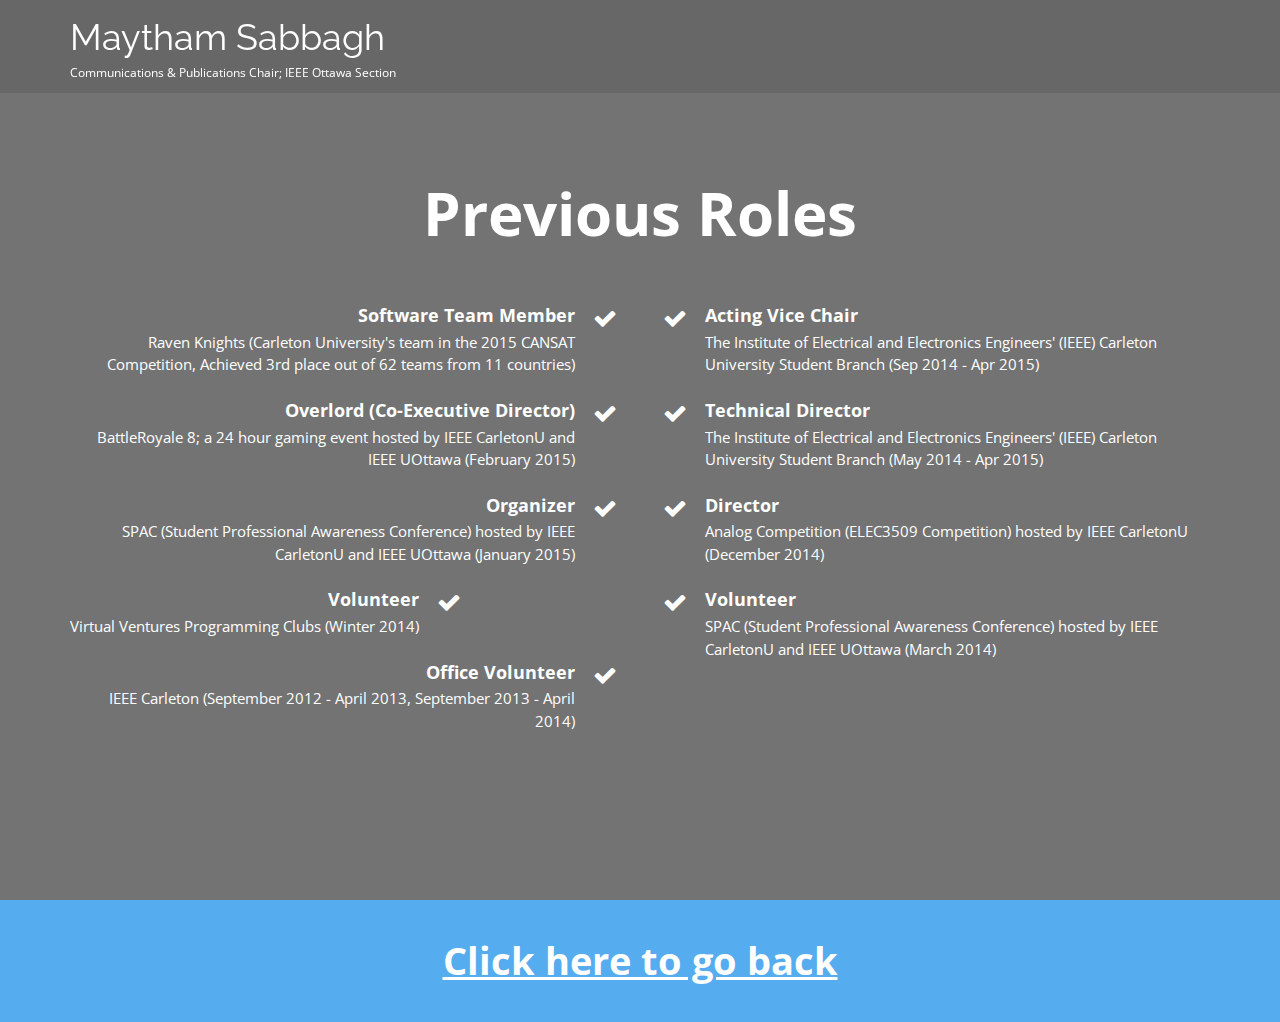
==== previousroles.html @ 7cac6bc2 "Created the new site, and updated it. Version 1" ====
<!DOCTYPE html>
<!--[if IE 9]> <html lang="en" class="ie9"> <![endif]-->
<!--[if !IE]><!-->
<html lang="en">
<!--<![endif]-->
	<head>
		<meta charset="utf-8">
		<title>Maytham Sabbagh</title>
		<meta name="description" content="Maytham Sabbagh Personal Website">
		<meta name="author" content="htmlcoder.me">

		<!-- Mobile Meta -->
		<meta name="viewport" content="width=device-width, initial-scale=1.0">

		<!-- Favicon -->
		<link rel="shortcut icon" href="images/favicon.ico">

		<!-- Web Fonts -->
		<link href='http://fonts.googleapis.com/css?family=Open+Sans:400italic,700italic,400,700,300&amp;subset=latin,latin-ext' rel='stylesheet' type='text/css'>
		<link href='http://fonts.googleapis.com/css?family=Raleway:700,400,300' rel='stylesheet' type='text/css'>

		<!-- Bootstrap core CSS -->
		<link href="bootstrap/css/bootstrap.css" rel="stylesheet">

		<!-- Font Awesome CSS -->
		<link href="fonts/font-awesome/css/font-awesome.css" rel="stylesheet">

		<!-- Plugins -->
		<link href="css/animations.css" rel="stylesheet">

		<!-- Custom css --> 
		<link href="css/custom.css" rel="stylesheet">
		
		<!-- Worthy core CSS file -->
		<link href="css/style.css" rel="stylesheet">

	</head>

	<body class="no-trans">
		<!-- scrollToTop -->
		<!-- ================ -->
		<div class="scrollToTop"><i class="icon-up-open-big"></i></div>

		<!-- header start -->
		<!-- ================ --> 
		<header class="header fixed clearfix navbar navbar-fixed-top">
			<div class="container">
				<div class="row">
					<div class="col-md-4">

						<!-- header-left start -->
						<!-- ================ -->
						<div class="header-left clearfix">

							<!-- logo -->
							<!-- <div class="logo smooth-scroll">
								<a href="#banner"><img id="logo" src="images/logo.png" alt="Worthy"></a>
							</div> -->

							<!-- name-and-slogan -->
							<div class="site-name-and-slogan smooth-scroll">
								<div class="site-name"><a href="index.html">Maytham Sabbagh</a></div>
								<div class="site-slogan">Communications & Publications Chair; IEEE Ottawa Section</div>
							</div>

						</div>
						<!-- header-left end -->

					</div>
				</div>
			</div>
		</header>
		<!-- header end -->

		<!-- banner start -->
		<!-- ================ -->
		<div id="banner" class="banner">
			<div class="banner-caption" style="top: 20%">
				<div class="container object-non-visible" data-animation-effect="fadeIn">
					<h1 id="roles"  class="text-center title">Previous Roles</h1>
					<div class="space"></div>
					<div class="row">
						<div class="col-sm-6">
							<div class="media">
								<div class="media-body text-right">
									<h4 class="media-heading">Software Team Member</h4>
									<p>Raven Knights (Carleton University's team in the 2015 CANSAT Competition, Achieved 3rd place out of 62 teams from 11 countries)</p>
								</div>
								<div class="media-right">
									<i class="fa fa-check"></i>
								</div>
							</div>
							<div class="media">
								<div class="media-body text-right">
									<h4 class="media-heading">Overlord (Co-Executive Director)</h4>
									<p>BattleRoyale 8; a 24 hour gaming event hosted by IEEE CarletonU and IEEE UOttawa (February 2015)</p>
								</div>
								<div class="media-right">
									<i class="fa fa-check"></i>
								</div>
							</div>
							<div class="media">
								<div class="media-body text-right">
									<h4 class="media-heading">Organizer</h4>
									<p>SPAC (Student Professional Awareness Conference) hosted by IEEE CarletonU and IEEE UOttawa (January 2015)</p>
								</div>
								<div class="media-right">
									<i class="fa fa-check"></i>
								</div>
							</div>
							<div class="media">
								<div class="media-body text-right">
									<h4 class="media-heading">Volunteer</h4>
									<p>Virtual Ventures Programming Clubs (Winter 2014)</p>
								</div>
								<div class="media-right">
									<i class="fa fa-check"></i>
								</div>
							</div>
							<div class="media">
								<div class="media-body text-right">
									<h4 class="media-heading">Office Volunteer</h4>
									<p>IEEE Carleton (September 2012 - April 2013, September 2013 - April 2014)</p>
								</div>
								<div class="media-right">
									<i class="fa fa-check"></i>
								</div>
							</div>
						</div>
						<div class="space visible-xs"></div>
						<div class="col-sm-6">
							<div class="media">
								<div class="media-left">
									<i class="fa fa-check"></i>
								</div>
								<div class="media-body">
									<h4 class="media-heading">Acting Vice Chair</h4>
									<p>The Institute of Electrical and Electronics Engineers' (IEEE) Carleton University Student Branch (Sep 2014 - Apr 2015)</p>
								</div>
							</div>
							<div class="media">
								<div class="media-left">
									<i class="fa fa-check"></i>
								</div>
								<div class="media-body">
									<h4 class="media-heading">Technical Director</h4>
									<p>The Institute of Electrical and Electronics Engineers' (IEEE) Carleton University Student Branch (May 2014 - Apr 2015)</p>
								</div>
							</div>
							<div class="media">
								<div class="media-left">
									<i class="fa fa-check"></i>
								</div>
								<div class="media-body">
									<h4 class="media-heading">Director</h4>
									<p>Analog Competition (ELEC3509 Competition) hosted by IEEE CarletonU (December 2014)</p>
								</div>
							</div>
							<div class="media">
								<div class="media-left">
									<i class="fa fa-check"></i>
								</div>
								<div class="media-body">
									<h4 class="media-heading">Volunteer</h4>
									<p>SPAC (Student Professional Awareness Conference) hosted by IEEE CarletonU and IEEE UOttawa (March 2014)</p>
								</div>
							</div>
						</div>
					</div>
				</div>
			</div>
		</div>
		<!-- banner end -->

		<!-- section start -->
		<!-- ================ -->
		<div class="default-bg space blue">
			<div class="container">
				<div class="row">
					<div class="col-md-8 col-md-offset-2">
						<h1 class="text-center"><a href="index.html">Click here to go back</a></h1>
					</div>
				</div>
			</div>
		</div>
		<!-- section end -->


		</footer>
		<!-- footer end -->

		<!-- JavaScript files placed at the end of the document so the pages load faster
		================================================== -->
		<!-- Jquery and Bootstap core js files -->
		<script type="text/javascript" src="plugins/jquery.min.js"></script>
		<script type="text/javascript" src="bootstrap/js/bootstrap.min.js"></script>

		<!-- Modernizr javascript -->
		<script type="text/javascript" src="plugins/modernizr.js"></script>

		<!-- Isotope javascript -->
		<script type="text/javascript" src="plugins/isotope/isotope.pkgd.min.js"></script>
		
		<!-- Backstretch javascript -->
		<script type="text/javascript" src="plugins/jquery.backstretch.min.js"></script>

		<!-- Appear javascript -->
		<script type="text/javascript" src="plugins/jquery.appear.js"></script>

		<!-- Initialization of Plugins -->
		<script type="text/javascript" src="js/template.js"></script>

		<!-- Custom Scripts -->
		<script type="text/javascript" src="js/custom.js"></script>

	</body>
</html>
---- css/animations.css ----
/*!
Animate.css - http://daneden.me/animate
Licensed under the MIT license - http://opensource.org/licenses/MIT

Copyright (c) 2014 Daniel Eden
*/

@import url(animate.css);

/*
Theme Name: Worthy - Free Powerful Theme by HtmlCoder
Author:HtmlCoder
Author URI:http://www.htmlcoder.me
Version:1.0.0
Created:November 2014
License: Creative Commons Attribution 3.0 License (https://creativecommons.org/licenses/by/3.0/)
File Description: Custom Animations
*/

/*Custom Animations*/

@-webkit-keyframes fadeInDownSmall {
  0% {
    opacity: 0;
    -webkit-transform: translate3d(0, -20px, 0);
    transform: translate3d(0, -20px, 0);
  }

  100% {
    opacity: 1;
    -webkit-transform: translate3d(0, 0, 0);
    transform: translate3d(0, 0, 0);
  }
}

@keyframes fadeInDownSmall {
  0% {
    opacity: 0;
    -webkit-transform: translate3d(0, -20px, 0);
    -ms-transform: translate3d(0, -20px, 0);
    transform: translate3d(0, -20px, 0);
  }

  100% {
    opacity: 1;
    -webkit-transform: translate3d(0, 0, 0);
    -ms-transform: translate3d(0, 0, 0);
    transform: translate3d(0, 0, 0);
  }
}

.fadeInDownSmall {
  -webkit-animation-name: fadeInDownSmall;
  animation-name: fadeInDownSmall;
}

@-webkit-keyframes fadeInLeftSmall {
  0% {
    opacity: 0;
    -webkit-transform: translate3d(-20px, 0, 0);
    transform: translate3d(-20px, 0, 0);
  }

  100% {
    opacity: 1;
    -webkit-transform: none;
    transform: none;
  }
}

@keyframes fadeInLeftSmall {
  0% {
    opacity: 0;
    -webkit-transform: translate3d(-20px, 0, 0);
    -ms-transform: translate3d(-20px, 0, 0);
    transform: translate3d(-20px, 0, 0);
  }

  100% {
    opacity: 1;
    -webkit-transform: none;
    -ms-transform: none;
    transform: none;
  }
}

.fadeInLeftSmall {
  -webkit-animation-name: fadeInLeftSmall;
  animation-name: fadeInLeftSmall;
}

@-webkit-keyframes fadeInRightSmall {
  0% {
    opacity: 0;
    -webkit-transform: translate3d(20px, 0, 0);
    transform: translate3d(20px, 0, 0);
  }

  100% {
    opacity: 1;
    -webkit-transform: none;
    transform: none;
  }
}

@keyframes fadeInRightSmall {
  0% {
    opacity: 0;
    -webkit-transform: translate3d(20px, 0, 0);
    -ms-transform: translate3d(20px, 0, 0);
    transform: translate3d(20px, 0, 0);
  }

  100% {
    opacity: 1;
    -webkit-transform: none;
    -ms-transform: none;
    transform: none;
  }
}

.fadeInRightSmall {
  -webkit-animation-name: fadeInRightSmall;
  animation-name: fadeInRightSmall;
}

@-webkit-keyframes fadeInUpSmall {
  0% {
    opacity: 0;
    -webkit-transform: translate3d(0, 20px, 0);
    transform: translate3d(0, 20px, 0);
  }

  100% {
    opacity: 1;
    -webkit-transform: none;
    transform: none;
  }
}

@keyframes fadeInUpSmall {
  0% {
    opacity: 0;
    -webkit-transform: translate3d(0, 20px, 0);
    -ms-transform: translate3d(0, 20px, 0);
    transform: translate3d(0, 20px, 0);
  }

  100% {
    opacity: 1;
    -webkit-transform: none;
    -ms-transform: none;
    transform: none;
  }
}

.fadeInUpSmall {
  -webkit-animation-name: fadeInUpSmall;
  animation-name: fadeInUpSmall;
}
---- css/custom.css ----
/*
Theme Name: Worthy - Free Powerful Theme by HtmlCoder
Author:HtmlCoder
Author URI:http://www.htmlcoder.me
Version:1.0.0
Created:November 2014
License: Creative Commons Attribution 3.0 License (https://creativecommons.org/licenses/by/3.0/)
File Description: Place here your custom CSS styles
*/


.footer-content{
	text-align: center;
}

.media-testimonial{
	text-align: center;
}
---- css/style.css ----
/* Theme Name:Worthy - Free Powerful Theme by HtmlCoder
Author:HtmlCoder
Author URI:http://www.htmlcoder.me
Version:1.0.0
Created:November 2014
License:Creative Commons Attribution 3.0 License (https://creativecommons.org/licenses/by/3.0/)
File Description:Main CSS file of the template */

/* Typography
----------------------------------------------------------------------------- */
body {
	font-family: 'Open Sans', sans-serif;
}
.site-name {
	font-family: 'Raleway', sans-serif;
}
html,
body {
	height: 100%;
}
body {
	font-size: 15px;
	line-height: 1.50;
	color: #333333;
	background-color: #ffffff;
	position: relative;
}
h1,
h2,
h3,
h4,
h5,
h6 {
	color: #333333;
}
h1 {
	font-size: 38px;
	font-weight: 700;
	margin-bottom: 20px;
}
h2 {
	font-size: 28px;
	margin-bottom: 15px;
}
h3 {
	font-size: 22px;
}
h4 {
	font-size: 18px;
	font-weight: 700;
}
h5 {
	font-size: 16px;
	text-transform: uppercase;
	font-weight: 700;
}
h6 {
	font-weight: 700;
}
h1 span,
h2 span,
h3 span,
h4 span {
	color: #339BEB;
}
.text-colored {
	color: #55acee;
}
a {
	color: #55acee;
}
a:hover {
	color: #339BEB;
}
a:focus,
a:active {
	outline: none;
}
.large {
	font-size: 18px;
}
img {
	display: block;
	max-width: 100%;
	height: auto;
}
.list-unstyled li {
	padding: 5px 0;
}
.list-horizontal {
	padding: 15px 0;
}
.list-horizontal-item img {
	display: block;
	margin: 0 auto;
}
.list-icons {
	padding: 0;
	margin: 20px 0;
	list-style: none;
	font-size: 18px;
}
.list-icons li {
	padding: 0 0 15px 0;
}
blockquote {
	border-left: none;
	padding-left: 0;
	padding-right: 0;
}
.title {
	margin-top: 0;
}

/* Layout
----------------------------------------------------------------------------- */
.header {
	color: #ffffff;
	background-color: rgba(0, 0, 0, 0.10);
	padding: 10px 0;
	-webkit-transition: all 0.2s ease-in-out;
	-moz-transition: all 0.2s ease-in-out;
	-o-transition: all 0.2s ease-in-out;
	-ms-transition: all 0.2s ease-in-out;
	transition: all 0.2s ease-in-out;
}
.banner {
	width: 100%;
	height: 100%;
	min-height: 100%;
	position: relative;
	color: #fff;
}
.banner-image {
	vertical-align: middle;
	min-height: 100%;
	width: 100%;
}
.banner:after {
	position: absolute;
	top: 0;
	left: 0;
	right: 0;
	bottom: 0;
	background-color: rgba(0, 0, 0, 0.55);
	content: "";
}
.banner-caption {
	position: absolute;
	top: 40%;
	width: 100%;
	z-index: 2;
}
.subfooter {
	background-color: #fafafa;
	border-top: 1px solid #f3f3f3;
	border-bottom: 1px solid #f3f3f3;
	padding: 40px 0;
}
.section {
	background-color: #ffffff;
	padding: 80px 0;
}

/* Backgrounds
----------------------------------------------------------------------------- */
.default-bg {
	background-color: #222222;
	color: #ffffff;
}
.default-bg.blue {
	background-color: #55acee;
}
.translucent-bg {
	color: #ffffff;
}
.default-bg h1,
.default-bg h2,
.default-bg h3,
.default-bg h4,
.default-bg h5,
.default-bg h6,
.translucent-bg h1,
.translucent-bg h2,
.translucent-bg h3,
.translucent-bg h4,
.translucent-bg h5,
.translucent-bg h6 {
	color: #ffffff;
}
.default-bg blockquote footer,
.translucent-bg blockquote footer {
	color: #cccccc;
}
.default-bg a,
.translucent-bg a {
	color: #ffffff;
	text-decoration: underline;
}
.default-bg a:hover,
.translucent-bg a:hover {
	text-decoration: none;
}
.translucent-bg {
	-webkit-background-size: cover !important;
	-moz-background-size: cover !important;
	-o-background-size: cover !important;
	background-size: cover !important;
	background-position: 50% 0;
	background-repeat: no-repeat;
	z-index: 1;
	position: relative;
}
.translucent-bg .translucent-bg {
	margin-top: 80px;
	z-index: 3;
}
.translucent-bg:after {
	content: "";
	position: absolute;
	top: 0;
	left: 0;
	z-index: 2;
	width: 100%;
	height: 100%;
	background-color: rgba(0, 0, 0, 0.7);
}
.translucent-bg.blue:after {
	background-color: rgba(85, 172, 238, 0.7);
}
.translucent-bg .container {
	z-index: 3;
	position: relative;
}
.bg-image-1 {
	background: url("../images/bg-image-1.jpg") 50% 0px no-repeat;
}
.bg-image-2 {
	background: url("../images/bg-image-2.jpg") 50% 0px no-repeat;
}

/* Misc
----------------------------------------------------------------------------- */
.object-non-visible {
	opacity: 0;
	filter: alpha(opacity=0);
}
.object-visible,
.touch .object-non-visible {
	opacity: 1 !important;
	filter: alpha(opacity=100) !important;
}

/* Targeting only Firefox for smoothest animations */
@-moz-document url-prefix() {
	.object-visible,
	.touch .object-non-visible {
		-webkit-transition: opacity 0.6s ease-in-out;
		-moz-transition: opacity 0.6s ease-in-out;
		-o-transition: opacity 0.6s ease-in-out;
		-ms-transition: opacity 0.6s ease-in-out;
		transition: opacity 0.6s ease-in-out;
	}
}
.space {
	padding: 20px 0;
}
.pr-10 {
	padding-right: 10px;
}
.pl-10 {
	padding-left: 10px;
}
.pb-clear {
	padding-bottom: 0;
}

/* Sections
----------------------------------------------------------------------------- */
.banner-caption h1,
.banner-caption h2,
.banner-caption h3,
.banner-caption h4,
.banner-caption h5,
.banner-caption h6 {
	color: #ffffff;
}
.banner-caption h1 {
	font-size: 60px;
}
.subfooter p {
	margin-bottom: 0;
}

/* Template Components
----------------------------------------------------------------------------- */
/* Buttons
---------------------------------- */
.btn {
	padding: 8px 15px;
	font-size: 14px;
	line-height: 1.42857143;
	min-width: 160px;
	text-align: center;
	border-radius: 0;
	text-transform: uppercase;
	-webkit-transition: all 0.2s ease-in-out;
	-moz-transition: all 0.2s ease-in-out;
	-ms-transition: all 0.2s ease-in-out;
	-o-transition: all 0.2s ease-in-out;
	transition: all 0.2s ease-in-out;
}
.btn-default {
	color: #55acee;
	border: 1px solid #cccccc;
}
.btn-default:hover {
	color: #ffffff;
	background-color: #339BEB;
	border-color: #339BEB;
}

/* Collapse
---------------------------------- */
.panel-group .panel {
	-webkit-border-radius: 0px;
	-moz-border-radius: 0px;
	border-radius: 0px;
	border: none;
}
.panel-default > .panel-heading {
	padding: 0;
	outline: none;
	border: none;
	-webkit-border-radius: 0;
	-moz-border-radius: 0;
	-o-border-radius: 0;
	border-radius: 0;
	width: 100%;
}
.panel-default > .panel-heading + .panel-collapse > .panel-body {
	border: 1px solid #f0f0f0;
	border-top: none;
	background-color: #fafafa
}
.panel-heading a {
	font-weight: 400;
	padding: 12px 35px 12px 15px;
	display: inline-block;
	width: 100%;
	background-color: #55acee;
	color: #ffffff;
	position: relative;
	text-decoration: none;
}
.panel-heading a.collapsed {
	color: #ffffff;
	background-color: #333333;
}
.panel-heading a:after {
	font-family: "FontAwesome";
	content: "\f147";
	position: absolute;
	right: 15px;
	font-size: 14px;
	font-weight: 300;
	top: 50%;
	line-height: 1;
	margin-top: -7px;
}
.panel-heading a.collapsed:after {
	content: "\f196";
}
.panel-heading a:hover {
	text-decoration: none;
	background-color: #55acee;
	color: #ffffff;
}
.panel-title a i {
	padding-right: 10px;
	font-size: 20px;
}

/* Pills
---------------------------------- */
.nav-pills > li.active > a,
.nav-pills > li.active > a:hover,
.nav-pills > li.active > a:focus,
.nav-pills > li > a:hover {
	background-color: #55acee;
	border-color: #55acee;
	color: #ffffff;
}
.nav-pills > li > a {
	border-radius: 0;
	padding: 8px 20px;
	border: 1px solid #cacaca;
	color: #666666;
	font-size: 12px;
	text-transform: uppercase;
	font-weight: 300;
}

/* Forms
---------------------------------- */
.form-control {
	height: 45px;
	-webkit-border-radius: 0px;
	-moz-border-radius: 0px;
	border-radius: 0px;
}
.form-control-feedback {
	color: #cccccc;
}
.has-feedback label.sr-only ~ .form-control-feedback {
	top: 15px;
}
textarea {
	resize: vertical;
}

/* Modals
---------------------------------- */
.modal-content {
	-webkit-border-radius: 0px;
	-moz-border-radius: 0px;
	border-radius: 0px;
}
.modal-header {
	background-color: #55acee;
	color: #ffffff;
}
.modal-header h4 {
	color: #ffffff;
}
.modal-header .close {
	font-weight: 300;
	color: #FFFFFF;
	text-shadow: none;
	filter: alpha(opacity=100);
	opacity: 1;
}

/* Large devices (Large desktops 1200px and up) */
@media (min-width:1200px) {
	.modal-lg {
		width: 1140px;
	}
}

/* Media
---------------------------------- */
.media .fa {
	font-size: 24px;
	width: 40px;
	height: 25px;
	line-height: 25px;
	padding: 0 5px;
	text-align: center;
}

/* Navigations
----------------------------------------------------------------------------- */
.header .navbar {
	margin-bottom: 0;
}
.main-navigation .navbar-default {
	background-color: transparent;
	border: none;
}
.main-navigation .navbar-default .navbar-nav > li > a {
	color: #fff;
	padding: 10px 20px;
	font-size: 18px;
	font-weight: 300;
}
.main-navigation .navbar-default .navbar-nav > li.active > a {
	background-color: transparent;
	color: #55acee;
}
.main-navigation .navbar-default .navbar-nav > li > a:hover,
.main-navigation .navbar-default .navbar-nav > li.active > a:hover {
	color: #55acee;
}
@media (min-width:768px) {
	.main-navigation .navbar-default .navbar-nav > li > a {
		padding-top: 30px;
		padding-bottom: 30px;
		-webkit-transition: all 0.3s ease-in-out;
		-moz-transition: all 0.3s ease-in-out;
		-o-transition: all 0.3s ease-in-out;
		-ms-transition: all 0.3s ease-in-out;
		transition: all 0.3s ease-in-out;
	}
}
@media (min-width:768px) and (max-width:991px) {
	.main-navigation .container-fluid {
		padding-left: 0;
		padding-right: 0;
	}
	.navbar-nav {
		float: left !important;
	}
}
@media (max-width:767px) {
	.header.navbar-fixed-top {
		position: absolute;
	}
}

/* Fixed Header
----------------------------------------------------------------------------- */
.fixed-header-on .header {
	background-color: rgba(0, 0, 0, 0.95);
	padding: 5px 0;
}
.fixed-header-on .site-name {
	font-size: 24px;
}
.fixed-header-on .logo {
	-webkit-transform: scale(0.8);
	transform: scale(0.8);
	margin-top: 0;
	margin-bottom: 0;
}
@media (min-width:768px) {
	.fixed-header-on .navbar-default .navbar-nav > li > a {
		padding-top: 20px;
		padding-bottom: 20px;
	}
}
@media (max-width:991px) {
	.fixed-header-on .logo,
	.fixed-header-on .site-name,
	.fixed-header-on .site-slogan {
		display: none;
	}
}

/* Blocks/Widgets
----------------------------------------------------------------------------- */
/* Logo, Site Name, Site Slogan
---------------------------------- */
.logo {
	margin: 10px 10px 10px 0;
	-webkit-transition: all 0.3s ease-in-out;
	-moz-transition: all 0.3s ease-in-out;
	-o-transition: all 0.3s ease-in-out;
	-ms-transition: all 0.3s ease-in-out;
	transition: all 0.3s ease-in-out;
}
.logo,
.site-name-and-slogan {
	float: left;
}
.site-name {
	font-size: 36px;
	-webkit-transition: all 0.3s ease-in-out;
	-moz-transition: all 0.3s ease-in-out;
	-o-transition: all 0.3s ease-in-out;
	-ms-transition: all 0.3s ease-in-out;
	transition: all 0.3s ease-in-out;
}
.site-name a {
	color: #ffffff;
}
.site-name a:hover {
	text-decoration: none;
}
.site-slogan {
	font-size: 12px;
}

/* Testimonials
---------------------------------- */
.testimonial .media-left {
	width: 60px;
}

/* Social Links
---------------------------------- */
.social-links {
	padding: 0;
	list-style: none;
	margin: 15px 0;
}
.social-links li {
	margin: 10px 25px 10px 0;
	display: inline-block;
	font-size: 36px;
}
.social-links li a {
	color: #333333;
	-webkit-transition: all 0.2s ease-in-out;
	-moz-transition: all 0.2s ease-in-out;
	-o-transition: all 0.2s ease-in-out;
	-ms-transition: all 0.2s ease-in-out;
	transition: all 0.2s ease-in-out;
}
.social-links li.twitter a:hover {
	color: #55acee;
}
.social-links li.skype a:hover {
	color: #00aff0;
}
.social-links li.linkedin a:hover {
	color: #0976b4;
}
.social-links li.googleplus a:hover {
	color: #dd4b39;
}
.social-links li.youtube a:hover {
	color: #b31217;
}
.social-links li.flickr a:hover {
	color: #ff0084;
}
.social-links li.facebook a:hover {
	color: #3b5998;
}
.social-links li.pinterest a:hover {
	color: #cb2027;
}

/* Isotope Items
---------------------------------- */
.filters {
	margin: 0 0 30px 0;
}
.filters .nav-pills > li {
	margin-right: 2px;
	margin-bottom: 2px;
}
.filters .nav-pills > li + li {
	margin-left: 0px;
}
.text-center.filters .nav-pills > li {
	margin-right: 2px;
	margin-left: 2px;
	margin-bottom: 2px;
	display: inline-block;
	float: none;
}
.isotope-container {
	overflow: hidden;
}
.isotope-item {
	margin-bottom: 20px;
}
.isotope-item .btn-default {
	color: #999999;
}
.isotope-item .btn-default:hover {
	color: #ffffff;
}
@media (max-width:480px) {
	.filters .nav-pills > li {
		width: 100%;
		display: block;
	}
}

/* Images Overlay
----------------------------------------------------------------------------- */
.overlay-container {
	position: relative;
	display: block;
	overflow: hidden;
}
.overlay {
	position: absolute;
	top: 0;
	bottom: -1px;
	left: 0;
	right: -1px;
	background-color: rgba(85, 172, 238, 0.9);
	cursor: pointer;
	overflow: hidden;
	opacity: 0;
	filter: alpha(opacity=0);
	-webkit-transform: scale(0.8);
	transform: scale(0.8);
	-webkit-transition: all linear 0.2s;
	-moz-transition: all linear 0.2s;
	-ms-transition: all linear 0.2s;
	-o-transition: all linear 0.2s;
	transition: all linear 0.2s;
}
.overlay:hover {
	text-decoration: none;
}
.overlay span {
	position: absolute;
	display: block;
	bottom: 10px;
	text-align: center;
	width: 100%;
	color: #ffffff;
	font-size: 13px;
	font-weight: 300;
}
.overlay i {
	position: absolute;
	left: 50%;
	top: 50%;
	font-size: 18px;
	line-height: 1x;
	color: #ffffff;
	margin-top: -8px;
	margin-left: -8px;
	text-align: center;
}
.overlay-container:hover .overlay {
	opacity: 1;
	filter: alpha(opacity=100);
	-webkit-transform: scale(1);
	transform: scale(1);
}
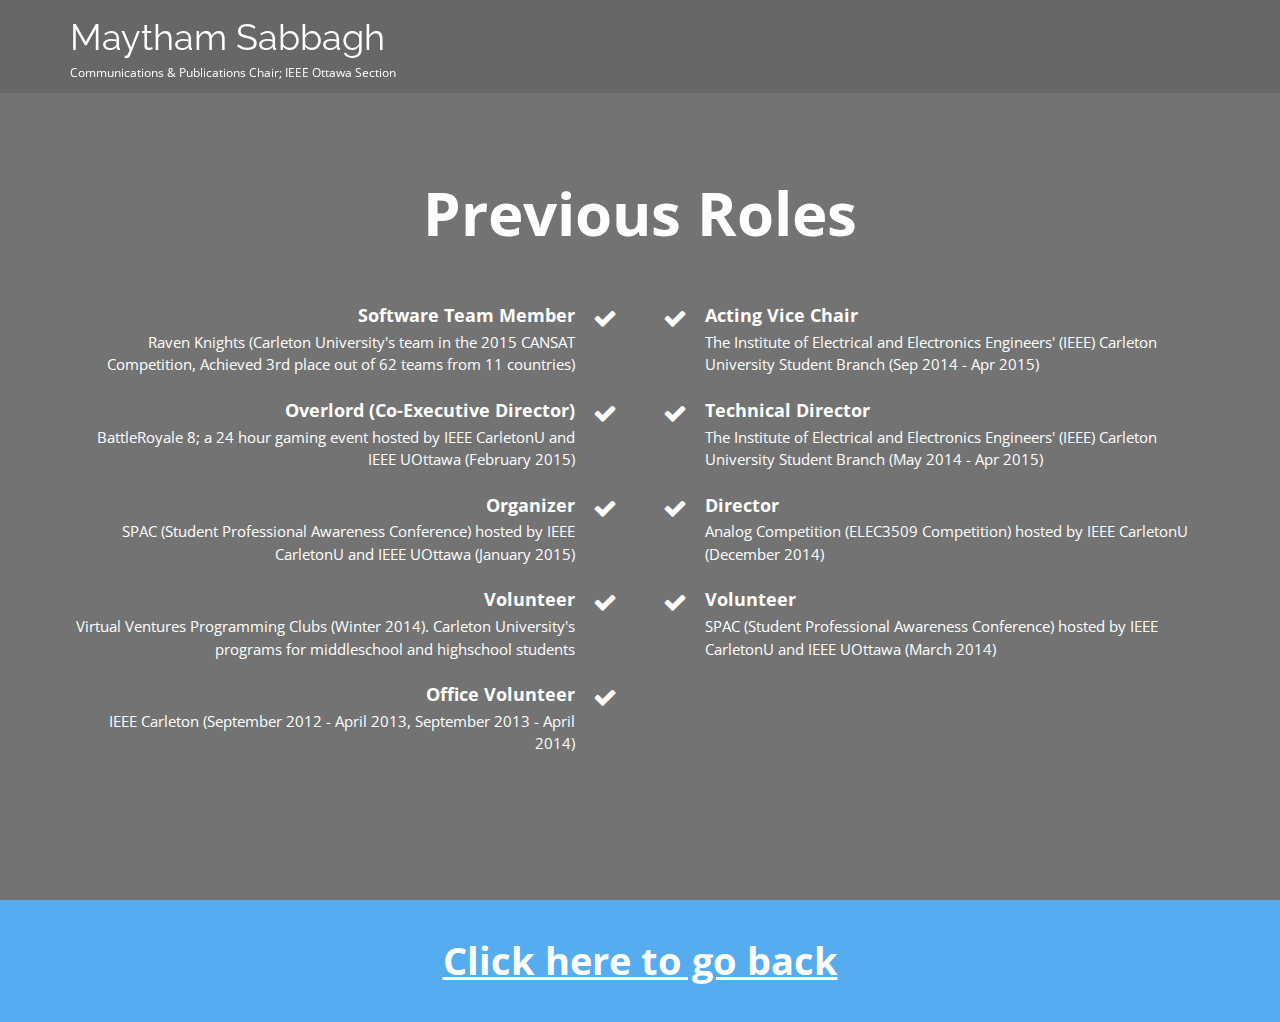
==== commit 64c84c27: "fixed a description in the previous project page" ====
--- a/previousroles.html
+++ b/previousroles.html
@@ -111,7 +111,7 @@
 							<div class="media">
 								<div class="media-body text-right">
 									<h4 class="media-heading">Volunteer</h4>
-									<p>Virtual Ventures Programming Clubs (Winter 2014)</p>
+									<p>Virtual Ventures Programming Clubs (Winter 2014). Carleton University's programs for middleschool and highschool students</p>
 								</div>
 								<div class="media-right">
 									<i class="fa fa-check"></i>
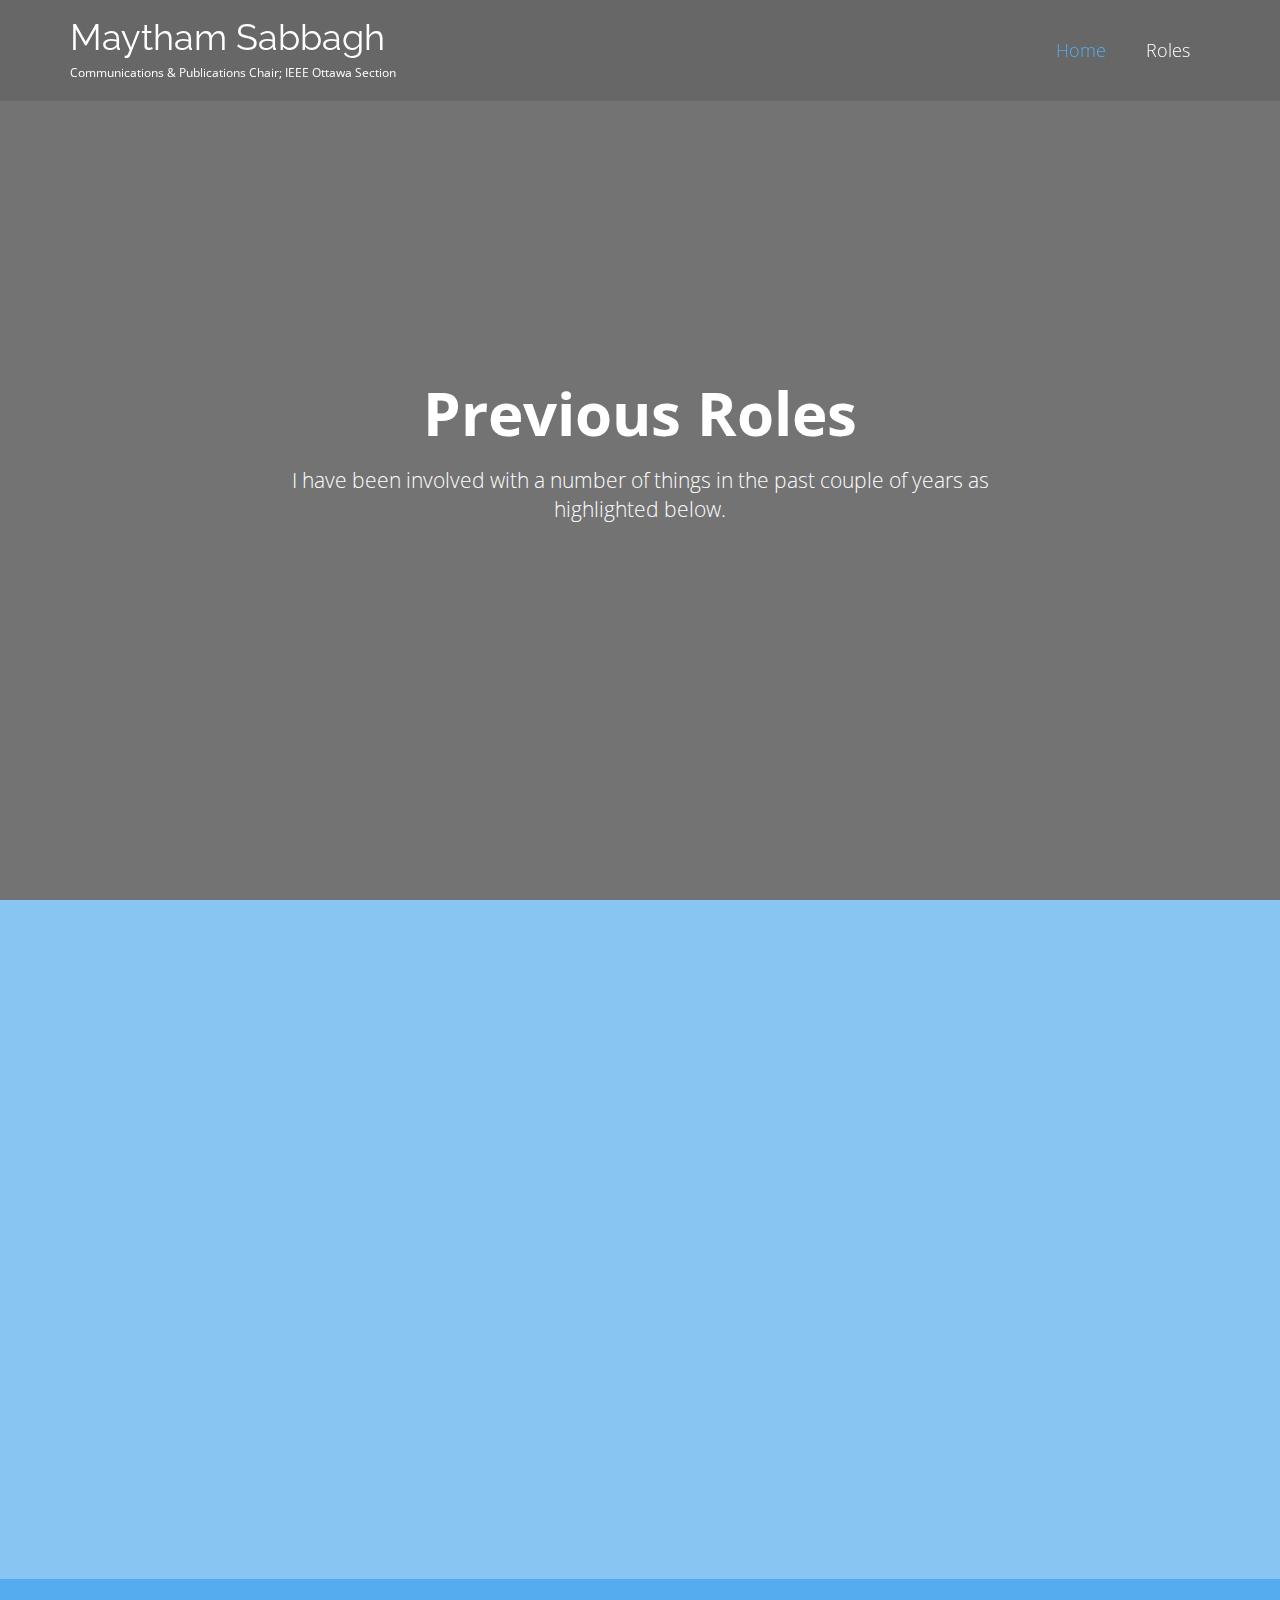
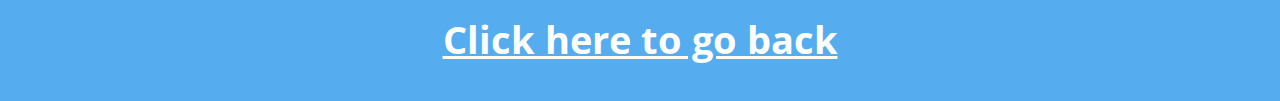
==== commit 69872be3: "fixed the previous roles page" ====
--- a/previousroles.html
+++ b/previousroles.html
@@ -67,6 +67,50 @@
 						<!-- header-left end -->
 
 					</div>
+					<div class="col-md-8">
+
+						<!-- header-right start -->
+						<!-- ================ -->
+						<div class="header-right clearfix">
+
+							<!-- main-navigation start -->
+							<!-- ================ -->
+							<div class="main-navigation animated">
+
+								<!-- navbar start -->
+								<!-- ================ -->
+								<nav class="navbar navbar-default" role="navigation">
+									<div class="container-fluid">
+
+										<!-- Toggle get grouped for better mobile display -->
+										<div class="navbar-header">
+											<button type="button" class="navbar-toggle" data-toggle="collapse" data-target="#navbar-collapse-1">
+												<span class="sr-only">Toggle navigation</span>
+												<span class="icon-bar"></span>
+												<span class="icon-bar"></span>
+												<span class="icon-bar"></span>
+											</button>
+										</div>
+
+										<!-- Collect the nav links, forms, and other content for toggling -->
+										<div class="collapse navbar-collapse scrollspy smooth-scroll" id="navbar-collapse-1">
+											<ul class="nav navbar-nav navbar-right">
+												<li class="active"><a href="index.html">Home</a></li>
+												<li><a href="#roles">Roles</a></li>
+											</ul>
+										</div>
+
+									</div>
+								</nav>
+								<!-- navbar end -->
+
+							</div>
+							<!-- main-navigation end -->
+
+						</div>
+						<!-- header-right end -->
+
+					</div>
 				</div>
 			</div>
 		</header>
@@ -75,9 +119,24 @@
 		<!-- banner start -->
 		<!-- ================ -->
 		<div id="banner" class="banner">
-			<div class="banner-caption" style="top: 20%">
+			<div class="banner-caption">
+				<div class="container">
+					<div class="row">
+						<div class="col-md-8 col-md-offset-2 object-non-visible" data-animation-effect="fadeIn">
+							<h1 class="text-center">Previous Roles</h1>
+							<p class="lead text-center">I have been involved with a number of things in the past couple of years as highlighted below.<p>
+						</div>
+					</div>
+				</div>
+			</div>
+		</div>
+		<!-- banner end -->
+
+		<!-- section start -->
+		<!-- ================ -->
+		<div class="section translucent-bg blue">
 				<div class="container object-non-visible" data-animation-effect="fadeIn">
-					<h1 id="roles"  class="text-center title">Previous Roles</h1>
+				<h1 id="roles"  class="text-center title"></h1>
 					<div class="space"></div>
 					<div class="row">
 						<div class="col-sm-6">
@@ -169,9 +228,8 @@
 					</div>
 				</div>
 			</div>
-		</div>
-		<!-- banner end -->
-
+		<!-- section end -->
+		
 		<!-- section start -->
 		<!-- ================ -->
 		<div class="default-bg space blue">
